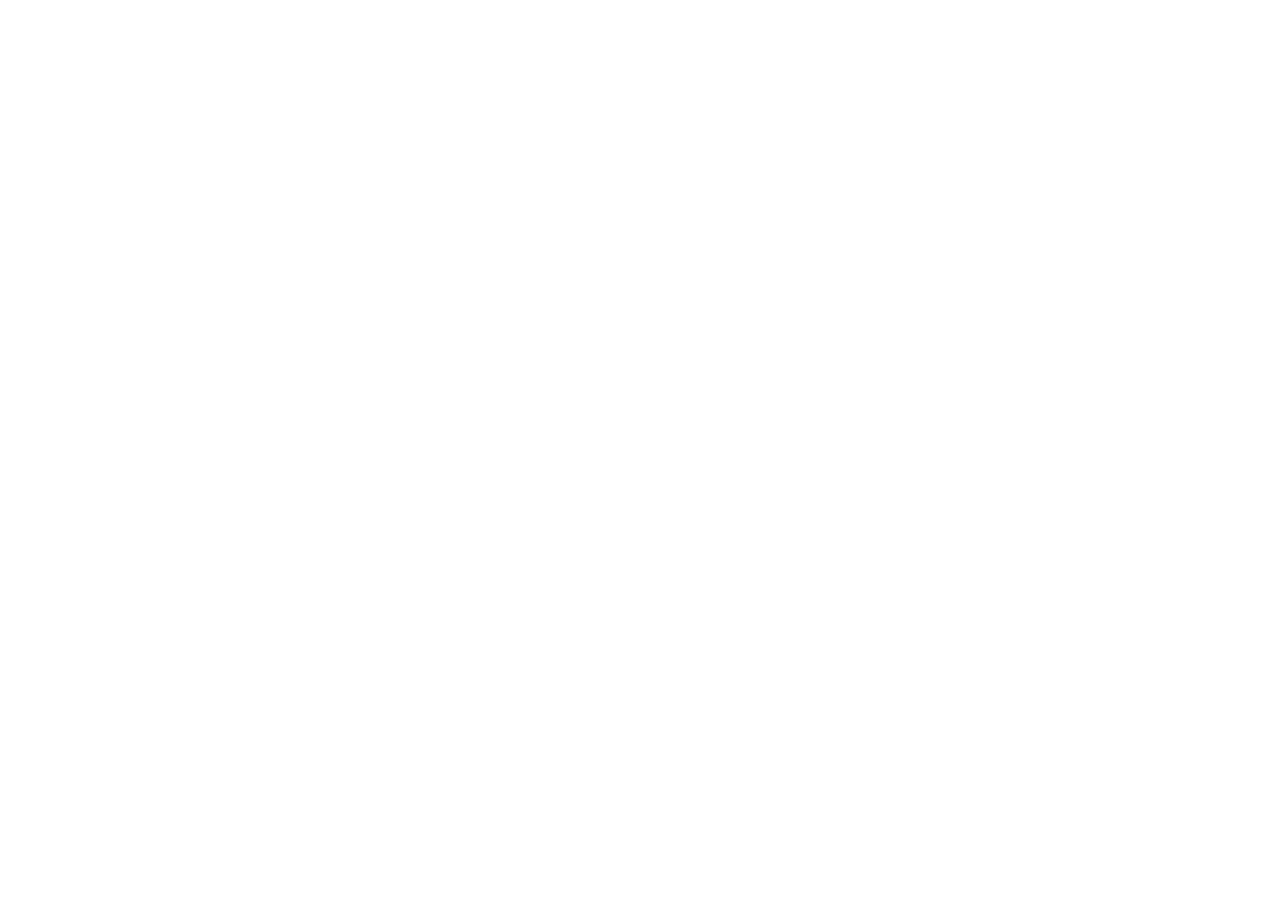
==== index.html @ 3b426c04 "Added Base project structure" ====
<!DOCTYPE html>
<html lang="en">
    <head>
        <meta charset="UTF-8" />
        <meta http-equiv="X-UA-Compatible" content="IE=edge" />
        <meta name="viewport" content="width=device-width, initial-scale=1.0" />
        <link rel="stylesheet" href="./styles/global.css" />
        <link rel="stylesheet" href="./styles/home.css" />
        <script src="./javascript/index.js" defer></script>
        <title>FrontFaangs</title>
    </head>
    <body></body>
</html>
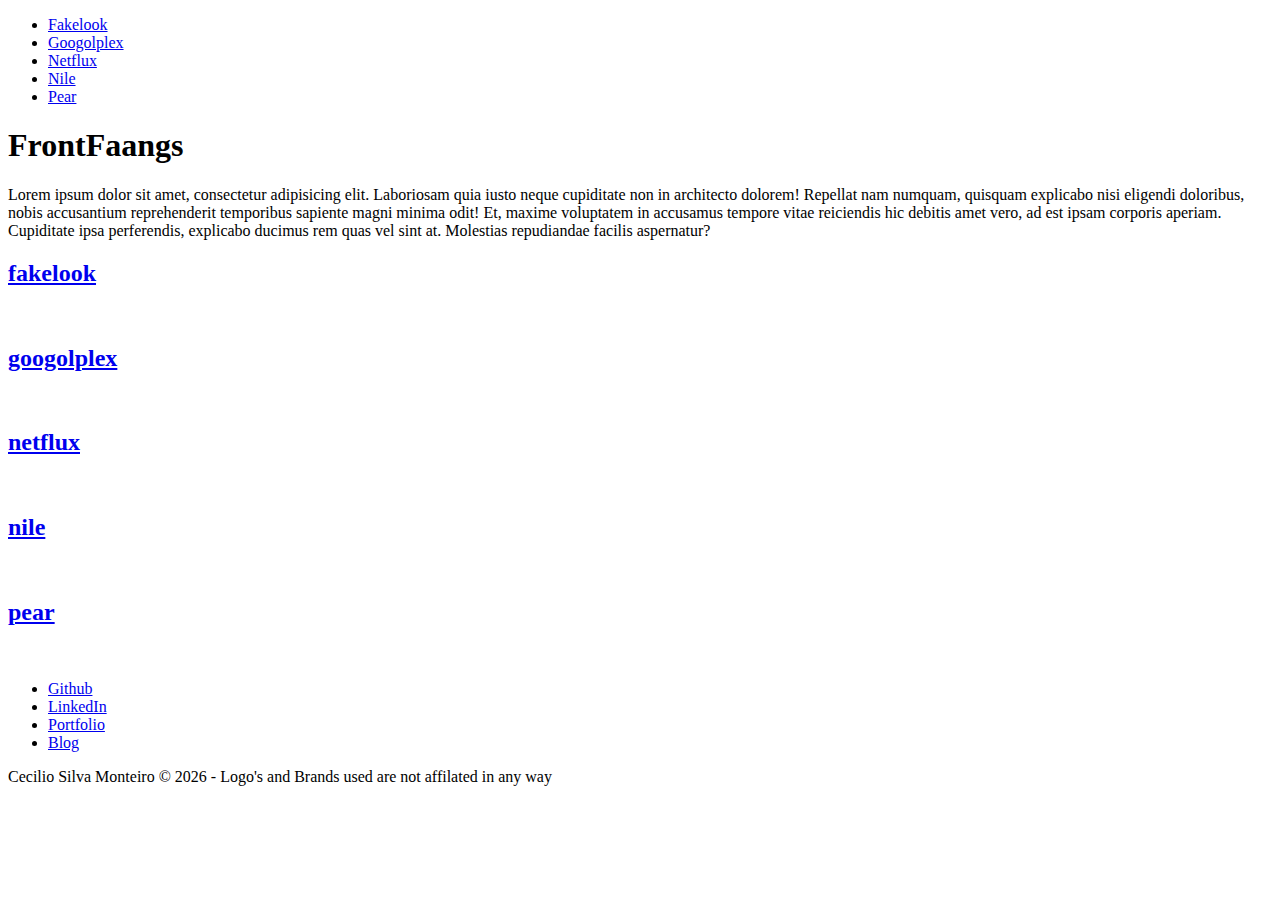
==== commit e1eb8655: "Added Homepage Skeleton" ====
--- a/index.html
+++ b/index.html
@@ -5,9 +5,81 @@
         <meta http-equiv="X-UA-Compatible" content="IE=edge" />
         <meta name="viewport" content="width=device-width, initial-scale=1.0" />
         <link rel="stylesheet" href="./styles/global.css" />
-        <link rel="stylesheet" href="./styles/home.css" />
+        <link rel="stylesheet" href="./styles/index.css" />
         <script src="./javascript/index.js" defer></script>
+        <script src="./javascript/home.js" defer></script>
         <title>FrontFaangs</title>
     </head>
-    <body></body>
+    <body>
+        <header>
+            <nav id="nav-bar">
+                <ul id="nav-items">
+                    <li id="nav-item"><a id="nav-link" href="./pages/fakelook.html">Fakelook</a></li>
+                    <li id="nav-item"><a id="nav-link" href="./pages/googolplex.html">Googolplex</a></li>
+                    <li id="nav-item"><a id="nav-link" href="./pages/netflux.html">Netflux</a></li>
+                    <li id="nav-item"><a id="nav-link" href="./pages/nile.html">Nile</a></li>
+                    <li id="nav-item"><a id="nav-link" href="./pages/pear.html">Pear</a></li>
+                </ul>
+            </nav>
+        </header>
+
+        <section id="hero-section">
+            <h1 class="hero-title">FrontFaangs</h1>
+            <p class="hero-description">
+                Lorem ipsum dolor sit amet, consectetur adipisicing elit. Laboriosam quia iusto neque cupiditate non in
+                architecto dolorem! Repellat nam numquam, quisquam explicabo nisi eligendi doloribus, nobis accusantium
+                reprehenderit temporibus sapiente magni minima odit! Et, maxime voluptatem in accusamus tempore vitae
+                reiciendis hic debitis amet vero, ad est ipsam corporis aperiam. Cupiditate ipsa perferendis, explicabo
+                ducimus rem quas vel sint at. Molestias repudiandae facilis aspernatur?
+            </p>
+        </section>
+
+        <section id="page-cards-section">
+            <a href="./pages/fakelook.html">
+                <article id="page-card">
+                    <h2 id="page-card-title">fakelook</h2>
+                    <img src="" alt="" id="page-card-image" />
+                </article>
+            </a>
+            <a href="./pages/googolplex.html">
+                <article id="page-card">
+                    <h2 id="page-card-title">googolplex</h2>
+                    <img src="" alt="" id="page-card-image" />
+                </article>
+            </a>
+            <a href="./pages/netflux.html">
+                <article id="page-card">
+                    <h2 id="page-card-title">netflux</h2>
+                    <img src="" alt="" id="page-card-image" />
+                </article>
+            </a>
+            <a href="./pages/nile.html">
+                <article id="page-card">
+                    <h2 id="page-card-title">nile</h2>
+                    <img src="" alt="" id="page-card-image" />
+                </article>
+            </a>
+            <a href="./pages/pear.html">
+                <article id="page-card">
+                    <h2 id="page-card-title">pear</h2>
+                    <img src="" alt="" id="page-card-image" />
+                </article>
+            </a>
+        </section>
+
+        <footer>
+            <ul id="footer-links">
+                <li id="footer-link"><a href="https://github.com/CecilioSilva">Github</a></li>
+                <li id="footer-link">
+                    <a href="https://www.linkedin.com/in/cecilio-silva-monteiro-24b3b719b/">LinkedIn</a>
+                </li>
+                <li id="footer-link"><a href="https://www.ceciliosilva.me/">Portfolio</a></li>
+                <li id="footer-link"><a href="https://www.ceciliosilva.me/blog">Blog</a></li>
+            </ul>
+            <p id="footer-copyright">
+                Cecilio Silva Monteiro &copy; <span id="copyright"></span> - Logo's and Brands used are not affilated in
+                any way
+            </p>
+        </footer>
+    </body>
 </html>
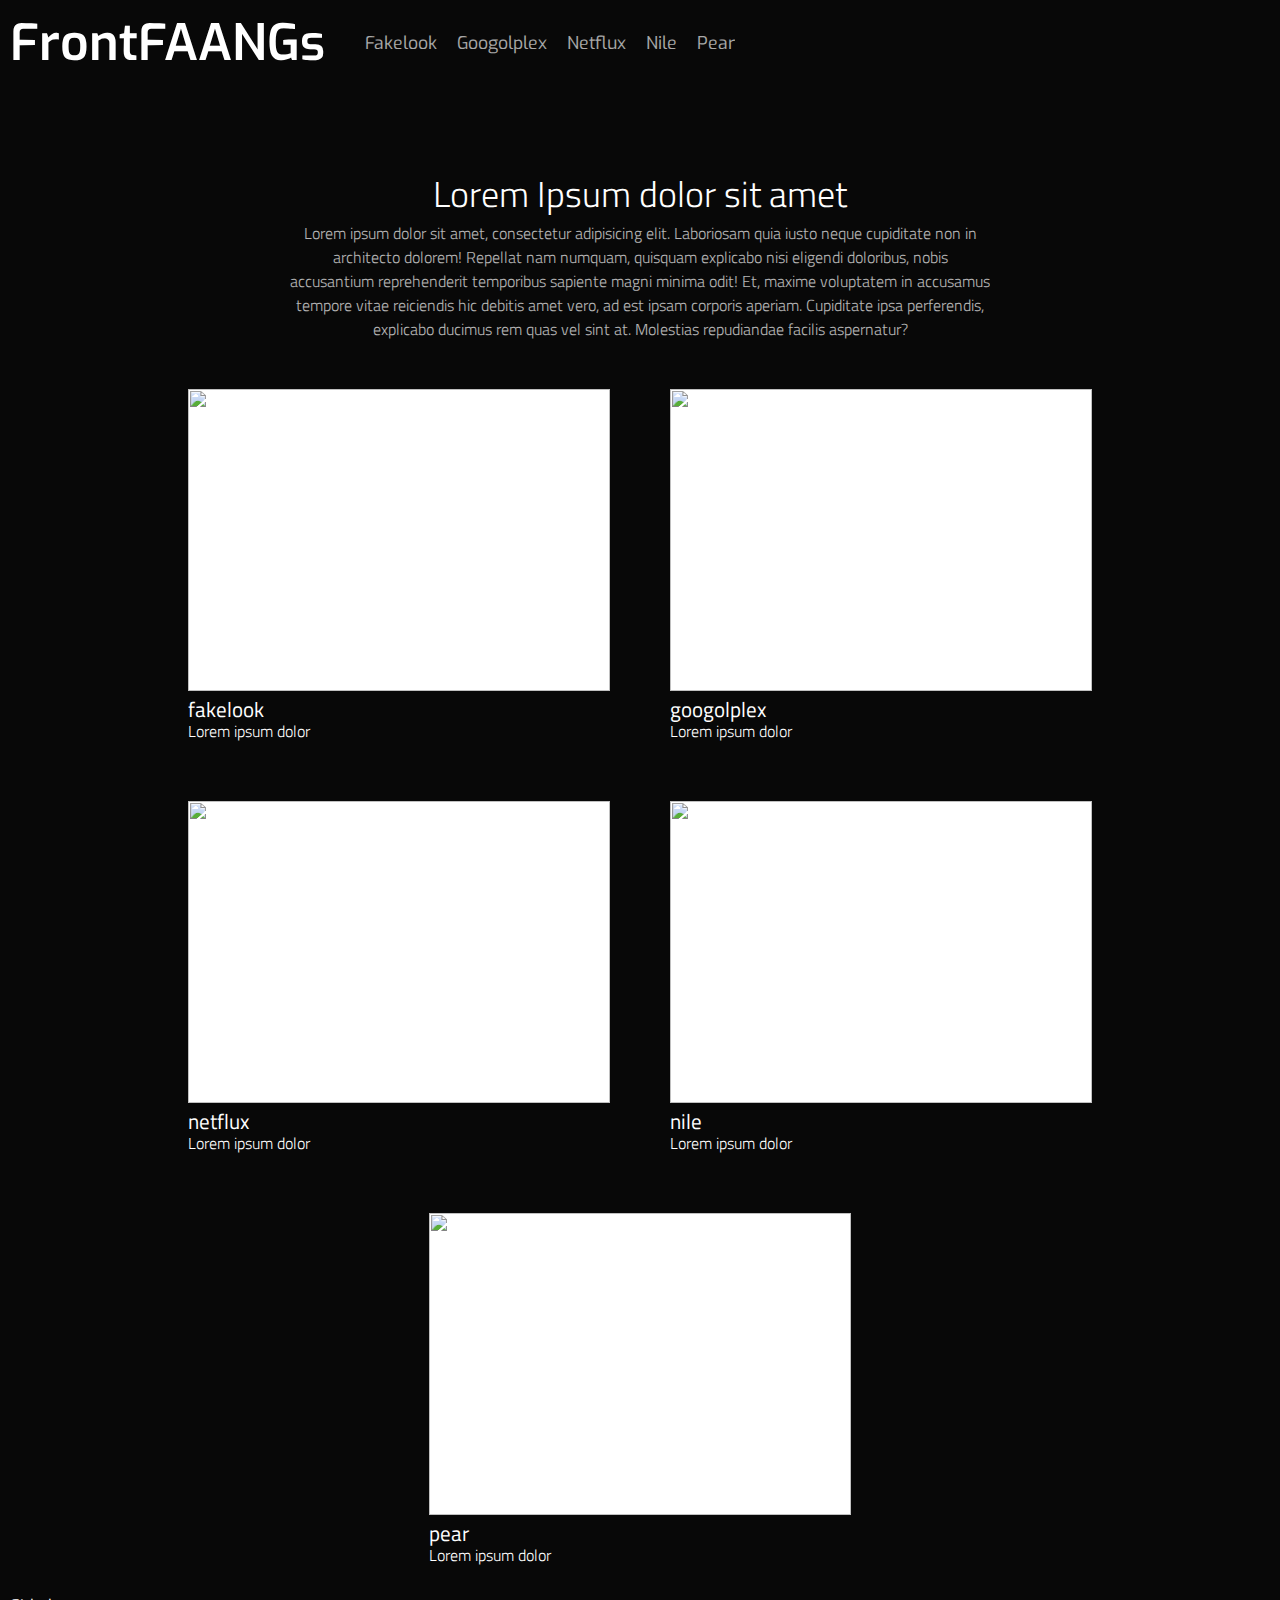
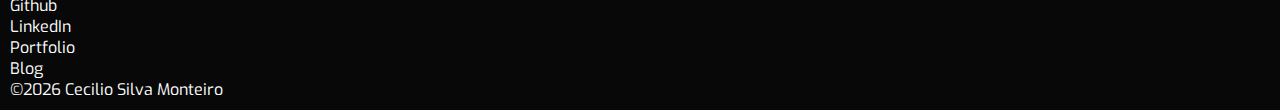
==== commit 3ead7278: "Added home page with css styling" ====
--- a/index.html
+++ b/index.html
@@ -1,85 +1,143 @@
 <!DOCTYPE html>
 <html lang="en">
-    <head>
-        <meta charset="UTF-8" />
-        <meta http-equiv="X-UA-Compatible" content="IE=edge" />
-        <meta name="viewport" content="width=device-width, initial-scale=1.0" />
-        <link rel="stylesheet" href="./styles/global.css" />
-        <link rel="stylesheet" href="./styles/index.css" />
-        <script src="./javascript/index.js" defer></script>
-        <script src="./javascript/home.js" defer></script>
-        <title>FrontFaangs</title>
-    </head>
-    <body>
-        <header>
-            <nav id="nav-bar">
-                <ul id="nav-items">
-                    <li id="nav-item"><a id="nav-link" href="./pages/fakelook.html">Fakelook</a></li>
-                    <li id="nav-item"><a id="nav-link" href="./pages/googolplex.html">Googolplex</a></li>
-                    <li id="nav-item"><a id="nav-link" href="./pages/netflux.html">Netflux</a></li>
-                    <li id="nav-item"><a id="nav-link" href="./pages/nile.html">Nile</a></li>
-                    <li id="nav-item"><a id="nav-link" href="./pages/pear.html">Pear</a></li>
-                </ul>
-            </nav>
-        </header>
-
-        <section id="hero-section">
-            <h1 class="hero-title">FrontFaangs</h1>
-            <p class="hero-description">
-                Lorem ipsum dolor sit amet, consectetur adipisicing elit. Laboriosam quia iusto neque cupiditate non in
-                architecto dolorem! Repellat nam numquam, quisquam explicabo nisi eligendi doloribus, nobis accusantium
-                reprehenderit temporibus sapiente magni minima odit! Et, maxime voluptatem in accusamus tempore vitae
-                reiciendis hic debitis amet vero, ad est ipsam corporis aperiam. Cupiditate ipsa perferendis, explicabo
-                ducimus rem quas vel sint at. Molestias repudiandae facilis aspernatur?
-            </p>
-        </section>
-
-        <section id="page-cards-section">
+  <head>
+    <meta charset="UTF-8" />
+    <meta http-equiv="X-UA-Compatible" content="IE=edge" />
+    <meta name="viewport" content="width=device-width, initial-scale=1.0" />
+    <link rel="preconnect" href="https://fonts.googleapis.com" />
+    <link rel="preconnect" href="https://fonts.gstatic.com" crossorigin />
+    <link
+      href="https://fonts.googleapis.com/css2?family=Exo:ital,wght@0,100;0,200;0,300;0,400;0,500;0,600;0,700;0,800;0,900;1,100;1,200;1,300;1,400;1,500;1,600;1,700;1,800;1,900&display=swap"
+      rel="stylesheet"
+    />
+    <link rel="preconnect" href="https://fonts.googleapis.com" />
+    <link rel="preconnect" href="https://fonts.gstatic.com" crossorigin />
+    <link
+      href="https://fonts.googleapis.com/css2?family=Titillium+Web:ital,wght@0,200;0,300;0,400;0,600;0,700;0,900;1,200;1,300;1,400;1,600;1,700&display=swap"
+      rel="stylesheet"
+    />
+    <link rel="stylesheet" href="./styles/global.css" />
+    <link rel="stylesheet" href="./styles/index.css" />
+    <script src="./javascript/index.js" defer></script>
+    <script src="./javascript/home.js" defer></script>
+    <title>FrontFAANGs</title>
+  </head>
+  <body>
+    <header>
+      <nav id="nav-bar">
+        <ul id="nav-items">
+          <div id="nav-logo">
+            <h1 id="logo">FrontFAANGs</h1>
+          </div>
+          <hr id="nav-divider" />
+          <ul id="nav-links">
             <a href="./pages/fakelook.html">
-                <article id="page-card">
-                    <h2 id="page-card-title">fakelook</h2>
-                    <img src="" alt="" id="page-card-image" />
-                </article>
+              <li id="nav-link">Fakelook</li>
             </a>
             <a href="./pages/googolplex.html">
-                <article id="page-card">
-                    <h2 id="page-card-title">googolplex</h2>
-                    <img src="" alt="" id="page-card-image" />
-                </article>
+              <li id="nav-link">Googolplex</li>
             </a>
             <a href="./pages/netflux.html">
-                <article id="page-card">
-                    <h2 id="page-card-title">netflux</h2>
-                    <img src="" alt="" id="page-card-image" />
-                </article>
+              <li id="nav-link">Netflux</li>
             </a>
             <a href="./pages/nile.html">
-                <article id="page-card">
-                    <h2 id="page-card-title">nile</h2>
-                    <img src="" alt="" id="page-card-image" />
-                </article>
+              <li id="nav-link">Nile</li>
             </a>
             <a href="./pages/pear.html">
-                <article id="page-card">
-                    <h2 id="page-card-title">pear</h2>
-                    <img src="" alt="" id="page-card-image" />
-                </article>
+              <li id="nav-link">Pear</li>
             </a>
-        </section>
+          </ul>
+        </ul>
+      </nav>
+    </header>
 
-        <footer>
-            <ul id="footer-links">
-                <li id="footer-link"><a href="https://github.com/CecilioSilva">Github</a></li>
-                <li id="footer-link">
-                    <a href="https://www.linkedin.com/in/cecilio-silva-monteiro-24b3b719b/">LinkedIn</a>
-                </li>
-                <li id="footer-link"><a href="https://www.ceciliosilva.me/">Portfolio</a></li>
-                <li id="footer-link"><a href="https://www.ceciliosilva.me/blog">Blog</a></li>
-            </ul>
-            <p id="footer-copyright">
-                Cecilio Silva Monteiro &copy; <span id="copyright"></span> - Logo's and Brands used are not affilated in
-                any way
-            </p>
-        </footer>
-    </body>
+    <section id="hero-section">
+      <h2 id="hero-title">Lorem Ipsum dolor sit amet</h2>
+      <p id="hero-description">
+        Lorem ipsum dolor sit amet, consectetur adipisicing elit. Laboriosam
+        quia iusto neque cupiditate non in architecto dolorem! Repellat nam
+        numquam, quisquam explicabo nisi eligendi doloribus, nobis accusantium
+        reprehenderit temporibus sapiente magni minima odit! Et, maxime
+        voluptatem in accusamus tempore vitae reiciendis hic debitis amet vero,
+        ad est ipsam corporis aperiam. Cupiditate ipsa perferendis, explicabo
+        ducimus rem quas vel sint at. Molestias repudiandae facilis aspernatur?
+      </p>
+    </section>
+
+    <section id="page-cards-section">
+      <article id="page-card">
+        <a id="page-card-link" href="./pages/fakelook.html">
+          <img src="" alt="" id="page-card-image" />
+          <div id="card-hover-icon">
+            <img src="" alt="hover icon" id="hover-icon" />
+          </div>
+        </a>
+        <h3 id="page-card-title">fakelook</h3>
+        <p id="page-description">Lorem ipsum dolor</p>
+      </article>
+      <article id="page-card">
+        <a id="page-card-link" href="./pages/googolplex.html">
+          <img src="" alt="" id="page-card-image" />
+          <div id="card-hover-icon">
+            <img src="" alt="hover icon" id="hover-icon" />
+          </div>
+        </a>
+        <h3 id="page-card-title">googolplex</h3>
+        <p id="page-description">Lorem ipsum dolor</p>
+      </article>
+      <article id="page-card">
+        <a id="page-card-link" href="./pages/netflux.html">
+          <img src="" alt="" id="page-card-image" />
+          <div id="card-hover-icon">
+            <img src="" alt="hover icon" id="hover-icon" />
+          </div>
+        </a>
+        <h3 id="page-card-title">netflux</h3>
+        <p id="page-description">Lorem ipsum dolor</p>
+      </article>
+      <article id="page-card">
+        <a id="page-card-link" href="./pages/nile.html">
+          <img src="" alt="" id="page-card-image" />
+          <div id="card-hover-icon">
+            <img src="" alt="hover icon" id="hover-icon" />
+          </div>
+        </a>
+        <h3 id="page-card-title">nile</h3>
+        <p id="page-description">Lorem ipsum dolor</p>
+      </article>
+      <article id="page-card">
+        <a id="page-card-link" href="./pages/pear.html">
+          <img src="" alt="" id="page-card-image" />
+          <div id="card-hover-icon">
+            <img src="" alt="hover icon" id="hover-icon" />
+          </div>
+        </a>
+        <h3 id="page-card-title">pear</h3>
+        <p id="page-description">Lorem ipsum dolor</p>
+      </article>
+    </section>
+
+    <footer>
+      <ul id="footer-links">
+        <li id="footer-link">
+          <a href="https://github.com/CecilioSilva">Github</a>
+        </li>
+        <li id="footer-link">
+          <a
+            href="https://www.linkedin.com/in/cecilio-silva-monteiro-24b3b719b/"
+            >LinkedIn</a
+          >
+        </li>
+        <li id="footer-link">
+          <a href="https://www.ceciliosilva.me/">Portfolio</a>
+        </li>
+        <li id="footer-link">
+          <a href="https://www.ceciliosilva.me/blog">Blog</a>
+        </li>
+      </ul>
+      <a id="footer-copyright" href="https://www.github.com/CecilioSilva">
+        &copy;<span id="copyright"></span> Cecilio Silva Monteiro
+      </a>
+    </footer>
+  </body>
 </html>
--- a/styles/index.css
+++ b/styles/index.css
@@ -0,0 +1,151 @@
+:root {
+  --fg-color: #ffffff;
+  --bg-color: #080808;
+  --accent-color: #e63946;
+  --primary-font: "Titillium Web", sans-serif;
+  --secondary-font: "Exo", sans-serif;
+}
+
+* {
+  box-sizing: border-box;
+}
+
+html,
+body {
+  margin: 0;
+  padding: 0;
+}
+
+body {
+  padding: 10px;
+  font-family: var(--secondary-font);
+  background-color: var(--bg-color);
+  color: var(--fg-color);
+}
+
+a {
+  text-decoration: none;
+  color: var(--fg-color);
+}
+
+ul,
+li {
+  padding: 0px;
+  margin: 0px;
+  list-style: none;
+}
+
+/* Navigation */
+#nav-items {
+  width: 100%;
+  display: flex;
+  align-items: center;
+}
+
+#nav-logo > #logo {
+  font-size: 3.125rem;
+  line-height: 4.125rem;
+  font-weight: 600;
+  margin: 0;
+  margin-right: 30px;
+  width: min-content;
+}
+
+#nav-links a {
+  text-decoration: none;
+}
+
+#nav-links {
+  display: flex;
+}
+
+#nav-link {
+  color: var(--fg-color);
+  opacity: 0.65;
+  display: inline;
+  padding: 10px;
+  font-weight: 400;
+  font-size: 1.1rem;
+}
+
+#nav-divider {
+  display: none;
+  width: 100%;
+  height: 1px;
+  opacity: 0.1;
+}
+
+@media screen and (max-width: 770px) {
+  #nav-divider {
+    display: block;
+  }
+  #nav-items {
+    flex-direction: column;
+  }
+}
+
+#nav-bar {
+  margin-bottom: 10vh;
+}
+
+/* Hero */
+section#hero-section {
+  margin-bottom: 2vh;
+  text-align: center;
+  font-family: var(--primary-font);
+}
+
+h2#hero-title {
+  margin: 0;
+  font-weight: 300;
+  font-size: 2.25rem;
+}
+
+#hero-description {
+  margin: 4px;
+  font-weight: 300;
+  font-size: 1rem;
+  opacity: 70%;
+  margin: auto;
+  max-width: 700px;
+}
+
+/* Cards */
+
+#page-cards-section {
+  display: flex;
+  flex-wrap: wrap;
+  justify-content: center;
+  align-items: center;
+}
+
+#page-card {
+  position: relative;
+  width: 422px;
+  font-family: var(--primary-font);
+  margin: 30px;
+}
+
+#page-card #page-card-image {
+  height: 302px;
+  width: 100%;
+  background-color: #ffffff;
+  cursor: pointer;
+}
+
+#page-card-title {
+  font-weight: 400;
+  margin: 0px;
+  line-height: 24px;
+  font-size: 1.3rem;
+}
+
+#page-description {
+  font-weight: 300;
+  line-height: 20px;
+  margin: 0px;
+}
+
+#card-hover-icon {
+  display: none;
+}
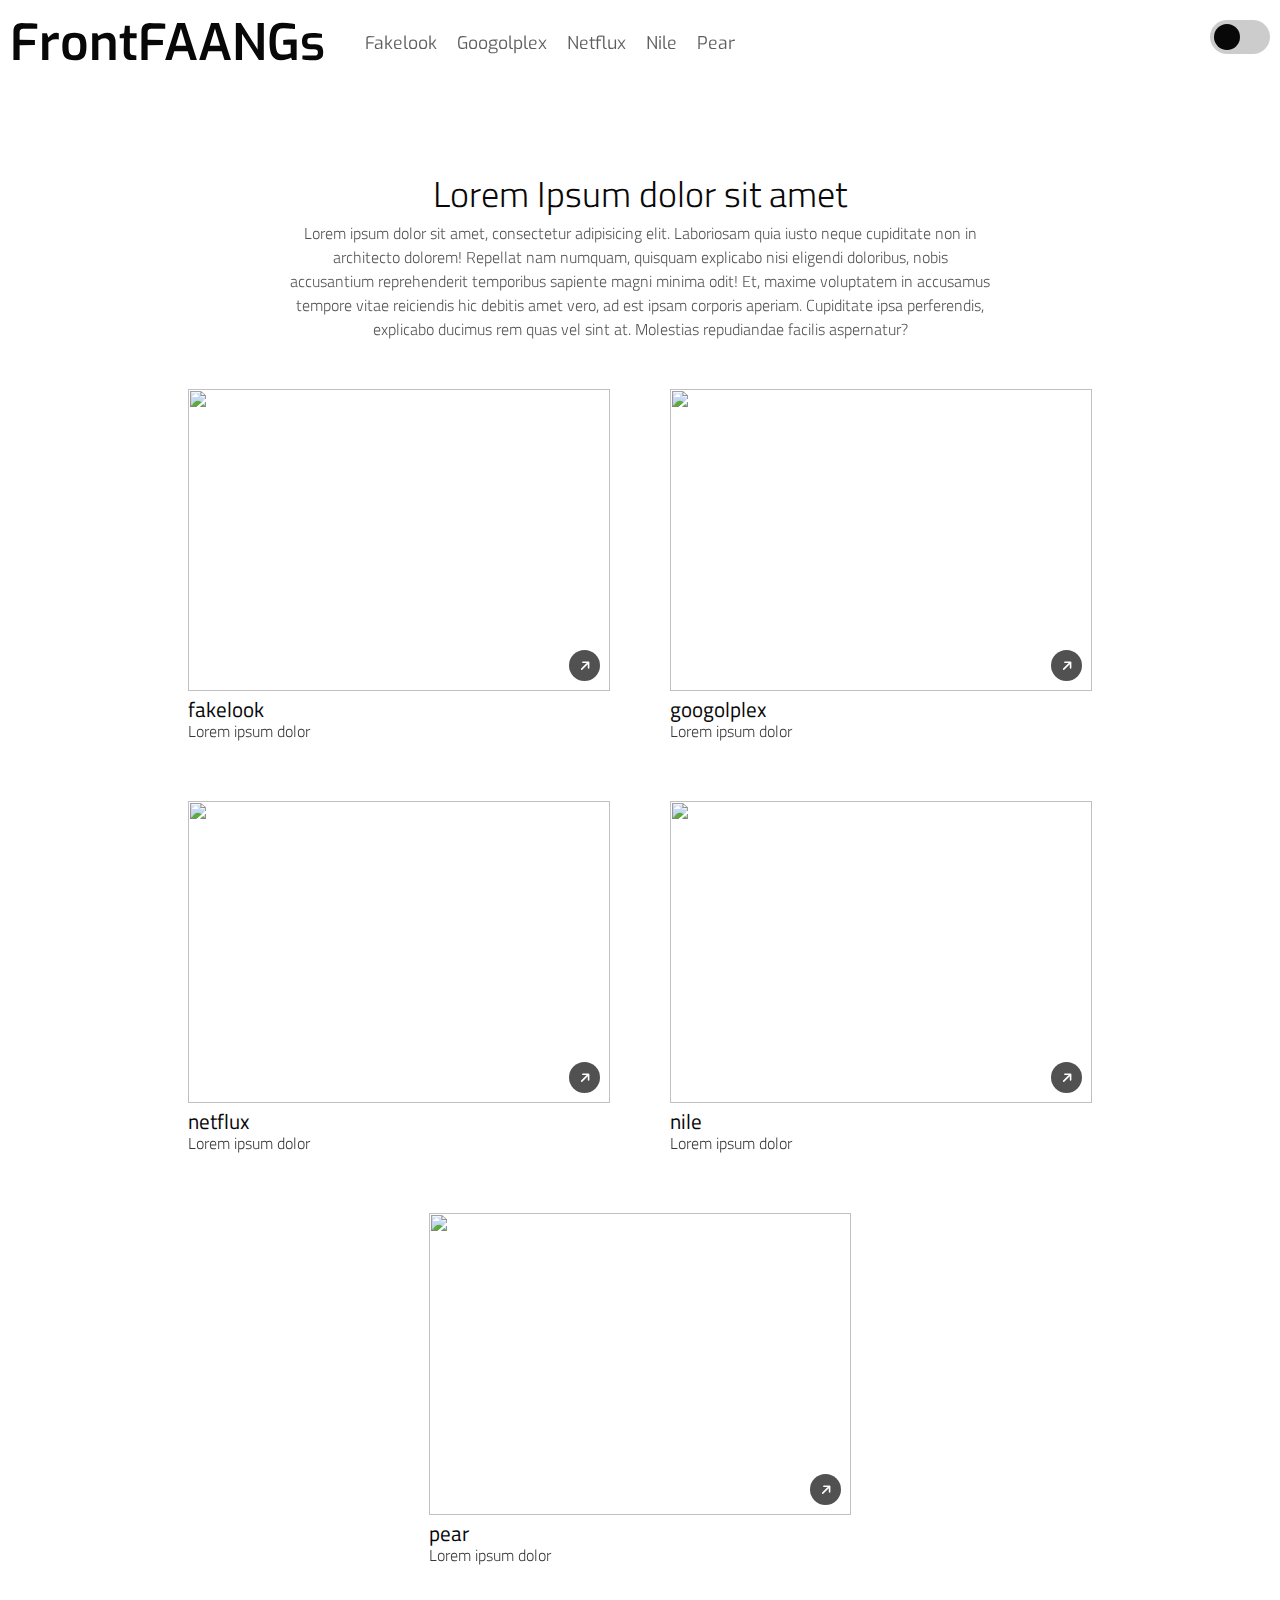
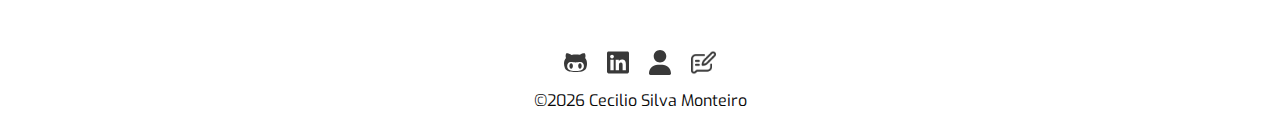
==== commit c7211e06: "Added main page styling and themes" ====
--- a/index.html
+++ b/index.html
@@ -48,6 +48,12 @@
             </a>
           </ul>
         </ul>
+        <div class="theme-switch-wrapper">
+          <label class="theme-switch" for="checkbox">
+            <input type="checkbox" id="checkbox" />
+            <div class="slider round"></div>
+          </label>
+        </div>
       </nav>
     </header>
 
@@ -67,9 +73,17 @@
     <section id="page-cards-section">
       <article id="page-card">
         <a id="page-card-link" href="./pages/fakelook.html">
-          <img src="" alt="" id="page-card-image" />
-          <div id="card-hover-icon">
-            <img src="" alt="hover icon" id="hover-icon" />
+          <img
+            src="https://images.pexels.com/photos/1779487/pexels-photo-1779487.jpeg?auto=compress&cs=tinysrgb&w=1260&h=750&dpr=1"
+            alt=""
+            id="page-card-image"
+          />
+          <div id="card-hover-icon">
+            <img
+              src="./images/homepage/up-arrow.svg"
+              alt="hover icon"
+              id="hover-icon"
+            />
           </div>
         </a>
         <h3 id="page-card-title">fakelook</h3>
@@ -77,9 +91,17 @@
       </article>
       <article id="page-card">
         <a id="page-card-link" href="./pages/googolplex.html">
-          <img src="" alt="" id="page-card-image" />
-          <div id="card-hover-icon">
-            <img src="" alt="hover icon" id="hover-icon" />
+          <img
+            src="https://images.pexels.com/photos/1779487/pexels-photo-1779487.jpeg?auto=compress&cs=tinysrgb&w=1260&h=750&dpr=1"
+            alt=""
+            id="page-card-image"
+          />
+          <div id="card-hover-icon">
+            <img
+              src="./images/homepage/up-arrow.svg"
+              alt="hover icon"
+              id="hover-icon"
+            />
           </div>
         </a>
         <h3 id="page-card-title">googolplex</h3>
@@ -87,9 +109,17 @@
       </article>
       <article id="page-card">
         <a id="page-card-link" href="./pages/netflux.html">
-          <img src="" alt="" id="page-card-image" />
-          <div id="card-hover-icon">
-            <img src="" alt="hover icon" id="hover-icon" />
+          <img
+            src="https://images.pexels.com/photos/1779487/pexels-photo-1779487.jpeg?auto=compress&cs=tinysrgb&w=1260&h=750&dpr=1"
+            alt=""
+            id="page-card-image"
+          />
+          <div id="card-hover-icon">
+            <img
+              src="./images/homepage/up-arrow.svg"
+              alt="hover icon"
+              id="hover-icon"
+            />
           </div>
         </a>
         <h3 id="page-card-title">netflux</h3>
@@ -97,9 +127,17 @@
       </article>
       <article id="page-card">
         <a id="page-card-link" href="./pages/nile.html">
-          <img src="" alt="" id="page-card-image" />
-          <div id="card-hover-icon">
-            <img src="" alt="hover icon" id="hover-icon" />
+          <img
+            src="https://images.pexels.com/photos/1779487/pexels-photo-1779487.jpeg?auto=compress&cs=tinysrgb&w=1260&h=750&dpr=1"
+            alt=""
+            id="page-card-image"
+          />
+          <div id="card-hover-icon">
+            <img
+              src="./images/homepage/up-arrow.svg"
+              alt="hover icon"
+              id="hover-icon"
+            />
           </div>
         </a>
         <h3 id="page-card-title">nile</h3>
@@ -107,9 +145,17 @@
       </article>
       <article id="page-card">
         <a id="page-card-link" href="./pages/pear.html">
-          <img src="" alt="" id="page-card-image" />
-          <div id="card-hover-icon">
-            <img src="" alt="hover icon" id="hover-icon" />
+          <img
+            src="https://images.pexels.com/photos/1779487/pexels-photo-1779487.jpeg?auto=compress&cs=tinysrgb&w=1260&h=750&dpr=1"
+            alt=""
+            id="page-card-image"
+          />
+          <div id="card-hover-icon">
+            <img
+              src="./images/homepage/up-arrow.svg"
+              alt="hover icon"
+              id="hover-icon"
+            />
           </div>
         </a>
         <h3 id="page-card-title">pear</h3>
@@ -120,19 +166,38 @@
     <footer>
       <ul id="footer-links">
         <li id="footer-link">
-          <a href="https://github.com/CecilioSilva">Github</a>
+          <a href="https://github.com/CecilioSilva">
+            <img
+              src="./images/homepage/github.svg"
+              alt="github"
+              id="footer-icon"
+            />
+          </a>
         </li>
         <li id="footer-link">
           <a
             href="https://www.linkedin.com/in/cecilio-silva-monteiro-24b3b719b/"
-            >LinkedIn</a
           >
-        </li>
-        <li id="footer-link">
-          <a href="https://www.ceciliosilva.me/">Portfolio</a>
-        </li>
-        <li id="footer-link">
-          <a href="https://www.ceciliosilva.me/blog">Blog</a>
+            <img
+              src="./images/homepage/linkedin.svg"
+              alt="linkedin"
+              id="footer-icon"
+            />
+          </a>
+        </li>
+        <li id="footer-link">
+          <a href="https://www.ceciliosilva.me/">
+            <img
+              src="./images/homepage/portfolio.svg"
+              alt="portfolio"
+              id="footer-icon"
+            />
+          </a>
+        </li>
+        <li id="footer-link">
+          <a href="https://www.ceciliosilva.me/blog">
+            <img src="./images/homepage/blog.png" alt="blog" id="footer-icon" />
+          </a>
         </li>
       </ul>
       <a id="footer-copyright" href="https://www.github.com/CecilioSilva">
--- a/styles/index.css
+++ b/styles/index.css
@@ -1,9 +1,23 @@
 :root {
+  --fg-color: #080808;
+  --fg-color-20: rgba(0, 0, 0, 0.2);
+  --bg-color: #ffffff;
+  --accent-color: #ff006e;
+  --icon-filter: invert(0%) sepia(8%) saturate(1633%) hue-rotate(327deg)
+    brightness(127%) contrast(94%);
+
+  --hover-icon-color: #080808;
+  --primary-font: "Titillium Web", sans-serif;
+  --secondary-font: "Exo", sans-serif;
+}
+
+[data-theme="dark"] {
   --fg-color: #ffffff;
+  --fg-color-20: rgba(255, 255, 255, 0.2);
   --bg-color: #080808;
   --accent-color: #e63946;
-  --primary-font: "Titillium Web", sans-serif;
-  --secondary-font: "Exo", sans-serif;
+  --icon-filter: invert(100%) sepia(2%) saturate(0%) hue-rotate(200deg)
+    brightness(103%) contrast(105%);
 }
 
 * {
@@ -36,6 +50,11 @@
 }
 
 /* Navigation */
+#nav-bar {
+  display: relative;
+  margin-bottom: 10vh;
+}
+
 #nav-items {
   width: 100%;
   display: flex;
@@ -55,6 +74,11 @@
   text-decoration: none;
 }
 
+#nav-link:hover {
+  opacity: 1;
+  text-decoration: underline;
+}
+
 #nav-links {
   display: flex;
 }
@@ -66,6 +90,7 @@
   padding: 10px;
   font-weight: 400;
   font-size: 1.1rem;
+  transition: all 0.5s;
 }
 
 #nav-divider {
@@ -82,10 +107,77 @@
   #nav-items {
     flex-direction: column;
   }
-}
-
-#nav-bar {
-  margin-bottom: 10vh;
+
+  #nav-logo {
+    width: 100%;
+    display: flex;
+    align-items: center;
+    justify-content: start;
+    padding-left: 10px;
+  }
+
+  #nav-logo #logo {
+    font-size: 1.563rem;
+    height: 50px;
+  }
+}
+
+.theme-switch-wrapper {
+  position: absolute;
+  top: 20px;
+  right: 10px;
+  display: flex;
+  align-items: center;
+}
+
+.theme-switch {
+  display: inline-block;
+  height: 34px;
+  position: relative;
+  width: 60px;
+}
+
+.theme-switch input {
+  display: none;
+}
+
+.slider {
+  background-color: var(--fg-color-20);
+
+  bottom: 0;
+  cursor: pointer;
+  left: 0;
+  position: absolute;
+  right: 0;
+  top: 0;
+  transition: 0.4s;
+}
+
+.slider:before {
+  background-color: var(--fg-color);
+  bottom: 4px;
+  content: "";
+  height: 26px;
+  left: 4px;
+  position: absolute;
+  transition: 0.4s;
+  width: 26px;
+}
+
+input:checked + .slider {
+  background-color: var(--accent-color);
+}
+
+input:checked + .slider:before {
+  transform: translateX(26px);
+}
+
+.slider.round {
+  border-radius: 34px;
+}
+
+.slider.round:before {
+  border-radius: 50%;
 }
 
 /* Hero */
@@ -117,6 +209,7 @@
   flex-wrap: wrap;
   justify-content: center;
   align-items: center;
+  margin-bottom: 5vh;
 }
 
 #page-card {
@@ -126,11 +219,22 @@
   margin: 30px;
 }
 
-#page-card #page-card-image {
+#page-card-link {
+  display: inline-block;
   height: 302px;
+  width: 422px;
+  cursor: pointer;
+  overflow: hidden;
+}
+
+#page-card-link #page-card-image {
+  height: 100%;
   width: 100%;
-  background-color: #ffffff;
-  cursor: pointer;
+  transition: all 0.5s;
+}
+
+#page-card-link #page-card-image:hover {
+  transform: scale(1.04);
 }
 
 #page-card-title {
@@ -144,8 +248,63 @@
   font-weight: 300;
   line-height: 20px;
   margin: 0px;
+  opacity: 0.8;
+}
+
+#page-card-link {
+  position: relative;
+}
+
+#page-card-link:hover #card-hover-icon {
+  background-color: var(--accent-color);
+  opacity: 1;
 }
 
 #card-hover-icon {
-  display: none;
-}
+  position: absolute;
+  bottom: 10px;
+  right: 10px;
+  display: flex;
+  justify-content: center;
+  align-items: center;
+  width: 31px;
+  height: 31px;
+  border-radius: 100%;
+  opacity: 0.7;
+  background-color: var(--hover-icon-color);
+  transition: background-color 0.2s ease;
+}
+
+/* Footer */
+footer {
+  display: flex;
+  flex-direction: column;
+  align-items: center;
+  justify-content: center;
+}
+#footer-links {
+  display: flex;
+  align-items: center;
+  justify-content: center;
+}
+
+#footer-copyright {
+  text-align: center;
+  opacity: 1;
+  font-size: 1rem;
+  font-weight: 400;
+}
+
+#footer-link {
+  padding: 10px;
+}
+
+#footer-icon {
+  height: 25px;
+  filter: var(--icon-filter);
+  opacity: 0.8;
+}
+
+#footer-link:hover #footer-icon {
+  opacity: 1;
+}
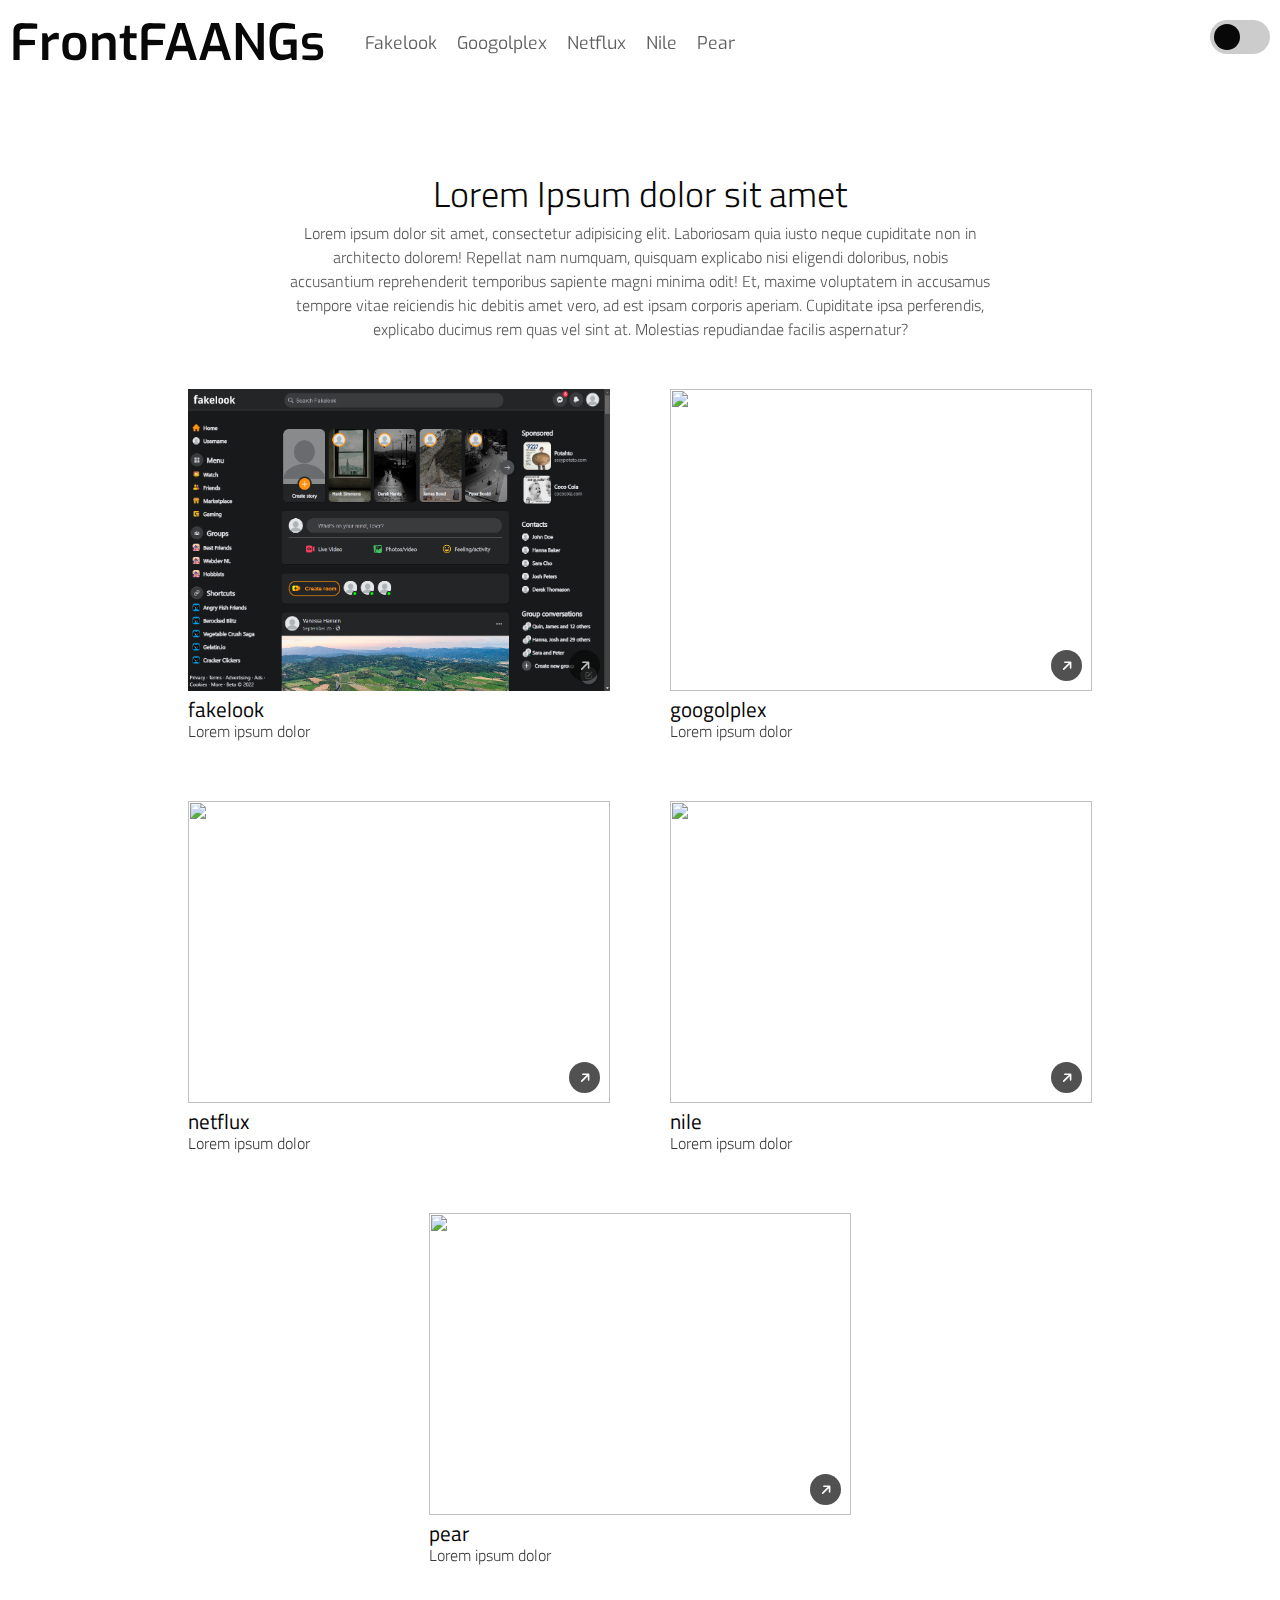
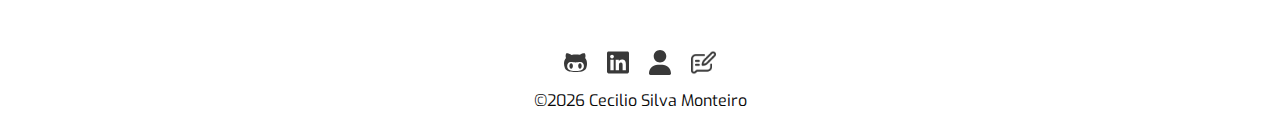
==== commit eb099d55: "Added fakelook preview" ====
--- a/index.html
+++ b/index.html
@@ -1,208 +1,168 @@
 <!DOCTYPE html>
 <html lang="en">
-  <head>
-    <meta charset="UTF-8" />
-    <meta http-equiv="X-UA-Compatible" content="IE=edge" />
-    <meta name="viewport" content="width=device-width, initial-scale=1.0" />
-    <link rel="preconnect" href="https://fonts.googleapis.com" />
-    <link rel="preconnect" href="https://fonts.gstatic.com" crossorigin />
-    <link
-      href="https://fonts.googleapis.com/css2?family=Exo:ital,wght@0,100;0,200;0,300;0,400;0,500;0,600;0,700;0,800;0,900;1,100;1,200;1,300;1,400;1,500;1,600;1,700;1,800;1,900&display=swap"
-      rel="stylesheet"
-    />
-    <link rel="preconnect" href="https://fonts.googleapis.com" />
-    <link rel="preconnect" href="https://fonts.gstatic.com" crossorigin />
-    <link
-      href="https://fonts.googleapis.com/css2?family=Titillium+Web:ital,wght@0,200;0,300;0,400;0,600;0,700;0,900;1,200;1,300;1,400;1,600;1,700&display=swap"
-      rel="stylesheet"
-    />
-    <link rel="stylesheet" href="./styles/global.css" />
-    <link rel="stylesheet" href="./styles/index.css" />
-    <script src="./javascript/index.js" defer></script>
-    <script src="./javascript/home.js" defer></script>
-    <title>FrontFAANGs</title>
-  </head>
-  <body>
-    <header>
-      <nav id="nav-bar">
-        <ul id="nav-items">
-          <div id="nav-logo">
-            <h1 id="logo">FrontFAANGs</h1>
-          </div>
-          <hr id="nav-divider" />
-          <ul id="nav-links">
-            <a href="./pages/fakelook.html">
-              <li id="nav-link">Fakelook</li>
+    <head>
+        <meta charset="UTF-8" />
+        <meta http-equiv="X-UA-Compatible" content="IE=edge" />
+        <meta name="viewport" content="width=device-width, initial-scale=1.0" />
+        <link rel="preconnect" href="https://fonts.googleapis.com" />
+        <link rel="preconnect" href="https://fonts.gstatic.com" crossorigin />
+        <link
+            href="https://fonts.googleapis.com/css2?family=Exo:ital,wght@0,100;0,200;0,300;0,400;0,500;0,600;0,700;0,800;0,900;1,100;1,200;1,300;1,400;1,500;1,600;1,700;1,800;1,900&display=swap"
+            rel="stylesheet"
+        />
+        <link rel="preconnect" href="https://fonts.googleapis.com" />
+        <link rel="preconnect" href="https://fonts.gstatic.com" crossorigin />
+        <link
+            href="https://fonts.googleapis.com/css2?family=Titillium+Web:ital,wght@0,200;0,300;0,400;0,600;0,700;0,900;1,200;1,300;1,400;1,600;1,700&display=swap"
+            rel="stylesheet"
+        />
+        <link rel="stylesheet" href="./styles/global.css" />
+        <link rel="stylesheet" href="./styles/index.css" />
+        <script src="./javascript/index.js" defer></script>
+        <script src="./javascript/home.js" defer></script>
+        <title>FrontFAANGs</title>
+    </head>
+    <body>
+        <header>
+            <nav id="nav-bar">
+                <ul id="nav-items">
+                    <div id="nav-logo">
+                        <h1 id="logo">FrontFAANGs</h1>
+                    </div>
+                    <hr id="nav-divider" />
+                    <ul id="nav-links">
+                        <a href="./pages/fakelook.html">
+                            <li id="nav-link">Fakelook</li>
+                        </a>
+                        <a href="./pages/googolplex.html">
+                            <li id="nav-link">Googolplex</li>
+                        </a>
+                        <a href="./pages/netflux.html">
+                            <li id="nav-link">Netflux</li>
+                        </a>
+                        <a href="./pages/nile.html">
+                            <li id="nav-link">Nile</li>
+                        </a>
+                        <a href="./pages/pear.html">
+                            <li id="nav-link">Pear</li>
+                        </a>
+                    </ul>
+                </ul>
+                <div class="theme-switch-wrapper">
+                    <label class="theme-switch" for="checkbox">
+                        <input type="checkbox" id="checkbox" />
+                        <div class="slider round"></div>
+                    </label>
+                </div>
+            </nav>
+        </header>
+
+        <section id="hero-section">
+            <h2 id="hero-title">Lorem Ipsum dolor sit amet</h2>
+            <p id="hero-description">
+                Lorem ipsum dolor sit amet, consectetur adipisicing elit. Laboriosam quia iusto neque cupiditate non in
+                architecto dolorem! Repellat nam numquam, quisquam explicabo nisi eligendi doloribus, nobis accusantium
+                reprehenderit temporibus sapiente magni minima odit! Et, maxime voluptatem in accusamus tempore vitae
+                reiciendis hic debitis amet vero, ad est ipsam corporis aperiam. Cupiditate ipsa perferendis, explicabo
+                ducimus rem quas vel sint at. Molestias repudiandae facilis aspernatur?
+            </p>
+        </section>
+
+        <section id="page-cards-section">
+            <article id="page-card">
+                <a id="page-card-link" href="./pages/fakelook.html">
+                    <img src="./images/homepage/pages/fakelook.png" alt="" id="page-card-image" />
+                    <div id="card-hover-icon">
+                        <img src="./images/homepage/up-arrow.svg" alt="hover icon" id="hover-icon" />
+                    </div>
+                </a>
+                <h3 id="page-card-title">fakelook</h3>
+                <p id="page-description">Lorem ipsum dolor</p>
+            </article>
+            <article id="page-card">
+                <a id="page-card-link" href="./pages/googolplex.html">
+                    <img
+                        src="https://images.pexels.com/photos/1779487/pexels-photo-1779487.jpeg?auto=compress&cs=tinysrgb&w=1260&h=750&dpr=1"
+                        alt=""
+                        id="page-card-image"
+                    />
+                    <div id="card-hover-icon">
+                        <img src="./images/homepage/up-arrow.svg" alt="hover icon" id="hover-icon" />
+                    </div>
+                </a>
+                <h3 id="page-card-title">googolplex</h3>
+                <p id="page-description">Lorem ipsum dolor</p>
+            </article>
+            <article id="page-card">
+                <a id="page-card-link" href="./pages/netflux.html">
+                    <img
+                        src="https://images.pexels.com/photos/1779487/pexels-photo-1779487.jpeg?auto=compress&cs=tinysrgb&w=1260&h=750&dpr=1"
+                        alt=""
+                        id="page-card-image"
+                    />
+                    <div id="card-hover-icon">
+                        <img src="./images/homepage/up-arrow.svg" alt="hover icon" id="hover-icon" />
+                    </div>
+                </a>
+                <h3 id="page-card-title">netflux</h3>
+                <p id="page-description">Lorem ipsum dolor</p>
+            </article>
+            <article id="page-card">
+                <a id="page-card-link" href="./pages/nile.html">
+                    <img
+                        src="https://images.pexels.com/photos/1779487/pexels-photo-1779487.jpeg?auto=compress&cs=tinysrgb&w=1260&h=750&dpr=1"
+                        alt=""
+                        id="page-card-image"
+                    />
+                    <div id="card-hover-icon">
+                        <img src="./images/homepage/up-arrow.svg" alt="hover icon" id="hover-icon" />
+                    </div>
+                </a>
+                <h3 id="page-card-title">nile</h3>
+                <p id="page-description">Lorem ipsum dolor</p>
+            </article>
+            <article id="page-card">
+                <a id="page-card-link" href="./pages/pear.html">
+                    <img
+                        src="https://images.pexels.com/photos/1779487/pexels-photo-1779487.jpeg?auto=compress&cs=tinysrgb&w=1260&h=750&dpr=1"
+                        alt=""
+                        id="page-card-image"
+                    />
+                    <div id="card-hover-icon">
+                        <img src="./images/homepage/up-arrow.svg" alt="hover icon" id="hover-icon" />
+                    </div>
+                </a>
+                <h3 id="page-card-title">pear</h3>
+                <p id="page-description">Lorem ipsum dolor</p>
+            </article>
+        </section>
+
+        <footer>
+            <ul id="footer-links">
+                <li id="footer-link">
+                    <a href="https://github.com/CecilioSilva">
+                        <img src="./images/homepage/github.svg" alt="github" id="footer-icon" />
+                    </a>
+                </li>
+                <li id="footer-link">
+                    <a href="https://www.linkedin.com/in/cecilio-silva-monteiro-24b3b719b/">
+                        <img src="./images/homepage/linkedin.svg" alt="linkedin" id="footer-icon" />
+                    </a>
+                </li>
+                <li id="footer-link">
+                    <a href="https://www.ceciliosilva.me/">
+                        <img src="./images/homepage/portfolio.svg" alt="portfolio" id="footer-icon" />
+                    </a>
+                </li>
+                <li id="footer-link">
+                    <a href="https://www.ceciliosilva.me/blog">
+                        <img src="./images/homepage/blog.png" alt="blog" id="footer-icon" />
+                    </a>
+                </li>
+            </ul>
+            <a id="footer-copyright" href="https://www.github.com/CecilioSilva">
+                &copy;<span id="copyright"></span> Cecilio Silva Monteiro
             </a>
-            <a href="./pages/googolplex.html">
-              <li id="nav-link">Googolplex</li>
-            </a>
-            <a href="./pages/netflux.html">
-              <li id="nav-link">Netflux</li>
-            </a>
-            <a href="./pages/nile.html">
-              <li id="nav-link">Nile</li>
-            </a>
-            <a href="./pages/pear.html">
-              <li id="nav-link">Pear</li>
-            </a>
-          </ul>
-        </ul>
-        <div class="theme-switch-wrapper">
-          <label class="theme-switch" for="checkbox">
-            <input type="checkbox" id="checkbox" />
-            <div class="slider round"></div>
-          </label>
-        </div>
-      </nav>
-    </header>
-
-    <section id="hero-section">
-      <h2 id="hero-title">Lorem Ipsum dolor sit amet</h2>
-      <p id="hero-description">
-        Lorem ipsum dolor sit amet, consectetur adipisicing elit. Laboriosam
-        quia iusto neque cupiditate non in architecto dolorem! Repellat nam
-        numquam, quisquam explicabo nisi eligendi doloribus, nobis accusantium
-        reprehenderit temporibus sapiente magni minima odit! Et, maxime
-        voluptatem in accusamus tempore vitae reiciendis hic debitis amet vero,
-        ad est ipsam corporis aperiam. Cupiditate ipsa perferendis, explicabo
-        ducimus rem quas vel sint at. Molestias repudiandae facilis aspernatur?
-      </p>
-    </section>
-
-    <section id="page-cards-section">
-      <article id="page-card">
-        <a id="page-card-link" href="./pages/fakelook.html">
-          <img
-            src="https://images.pexels.com/photos/1779487/pexels-photo-1779487.jpeg?auto=compress&cs=tinysrgb&w=1260&h=750&dpr=1"
-            alt=""
-            id="page-card-image"
-          />
-          <div id="card-hover-icon">
-            <img
-              src="./images/homepage/up-arrow.svg"
-              alt="hover icon"
-              id="hover-icon"
-            />
-          </div>
-        </a>
-        <h3 id="page-card-title">fakelook</h3>
-        <p id="page-description">Lorem ipsum dolor</p>
-      </article>
-      <article id="page-card">
-        <a id="page-card-link" href="./pages/googolplex.html">
-          <img
-            src="https://images.pexels.com/photos/1779487/pexels-photo-1779487.jpeg?auto=compress&cs=tinysrgb&w=1260&h=750&dpr=1"
-            alt=""
-            id="page-card-image"
-          />
-          <div id="card-hover-icon">
-            <img
-              src="./images/homepage/up-arrow.svg"
-              alt="hover icon"
-              id="hover-icon"
-            />
-          </div>
-        </a>
-        <h3 id="page-card-title">googolplex</h3>
-        <p id="page-description">Lorem ipsum dolor</p>
-      </article>
-      <article id="page-card">
-        <a id="page-card-link" href="./pages/netflux.html">
-          <img
-            src="https://images.pexels.com/photos/1779487/pexels-photo-1779487.jpeg?auto=compress&cs=tinysrgb&w=1260&h=750&dpr=1"
-            alt=""
-            id="page-card-image"
-          />
-          <div id="card-hover-icon">
-            <img
-              src="./images/homepage/up-arrow.svg"
-              alt="hover icon"
-              id="hover-icon"
-            />
-          </div>
-        </a>
-        <h3 id="page-card-title">netflux</h3>
-        <p id="page-description">Lorem ipsum dolor</p>
-      </article>
-      <article id="page-card">
-        <a id="page-card-link" href="./pages/nile.html">
-          <img
-            src="https://images.pexels.com/photos/1779487/pexels-photo-1779487.jpeg?auto=compress&cs=tinysrgb&w=1260&h=750&dpr=1"
-            alt=""
-            id="page-card-image"
-          />
-          <div id="card-hover-icon">
-            <img
-              src="./images/homepage/up-arrow.svg"
-              alt="hover icon"
-              id="hover-icon"
-            />
-          </div>
-        </a>
-        <h3 id="page-card-title">nile</h3>
-        <p id="page-description">Lorem ipsum dolor</p>
-      </article>
-      <article id="page-card">
-        <a id="page-card-link" href="./pages/pear.html">
-          <img
-            src="https://images.pexels.com/photos/1779487/pexels-photo-1779487.jpeg?auto=compress&cs=tinysrgb&w=1260&h=750&dpr=1"
-            alt=""
-            id="page-card-image"
-          />
-          <div id="card-hover-icon">
-            <img
-              src="./images/homepage/up-arrow.svg"
-              alt="hover icon"
-              id="hover-icon"
-            />
-          </div>
-        </a>
-        <h3 id="page-card-title">pear</h3>
-        <p id="page-description">Lorem ipsum dolor</p>
-      </article>
-    </section>
-
-    <footer>
-      <ul id="footer-links">
-        <li id="footer-link">
-          <a href="https://github.com/CecilioSilva">
-            <img
-              src="./images/homepage/github.svg"
-              alt="github"
-              id="footer-icon"
-            />
-          </a>
-        </li>
-        <li id="footer-link">
-          <a
-            href="https://www.linkedin.com/in/cecilio-silva-monteiro-24b3b719b/"
-          >
-            <img
-              src="./images/homepage/linkedin.svg"
-              alt="linkedin"
-              id="footer-icon"
-            />
-          </a>
-        </li>
-        <li id="footer-link">
-          <a href="https://www.ceciliosilva.me/">
-            <img
-              src="./images/homepage/portfolio.svg"
-              alt="portfolio"
-              id="footer-icon"
-            />
-          </a>
-        </li>
-        <li id="footer-link">
-          <a href="https://www.ceciliosilva.me/blog">
-            <img src="./images/homepage/blog.png" alt="blog" id="footer-icon" />
-          </a>
-        </li>
-      </ul>
-      <a id="footer-copyright" href="https://www.github.com/CecilioSilva">
-        &copy;<span id="copyright"></span> Cecilio Silva Monteiro
-      </a>
-    </footer>
-  </body>
+        </footer>
+    </body>
 </html>
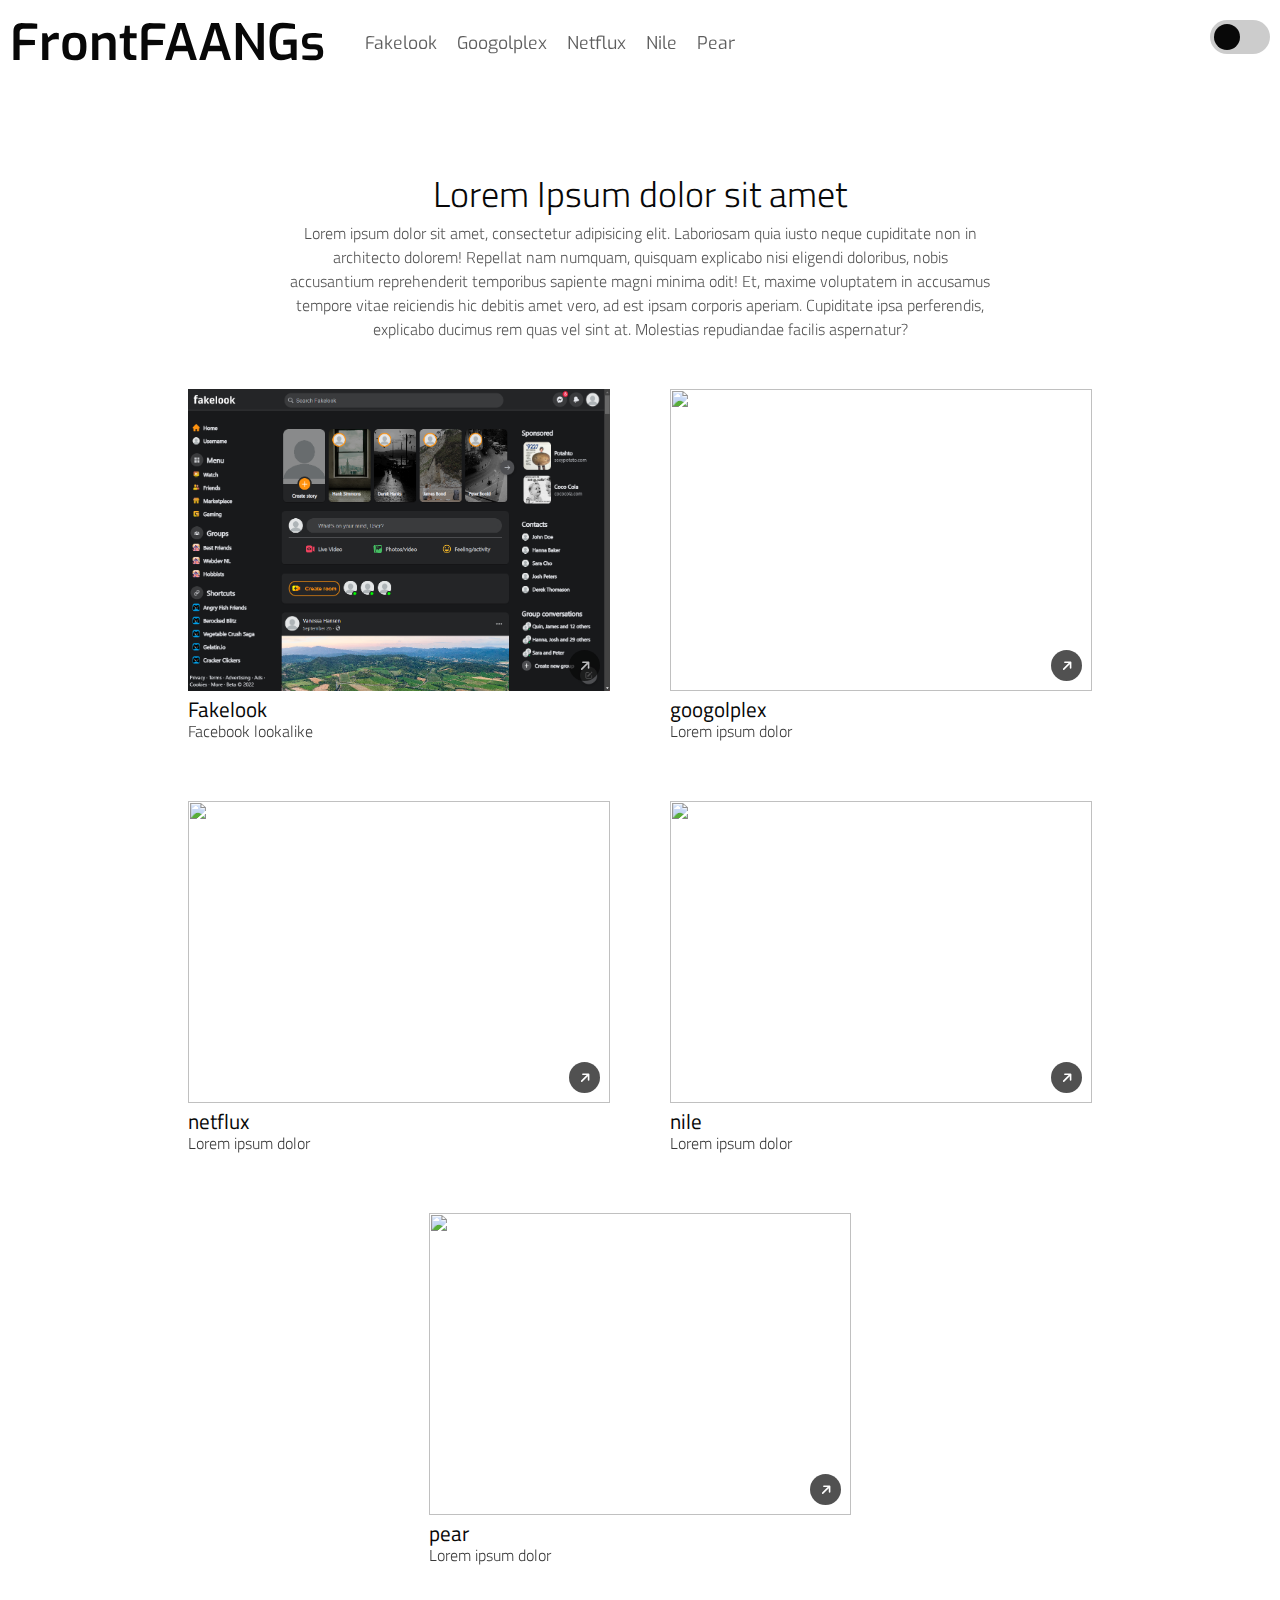
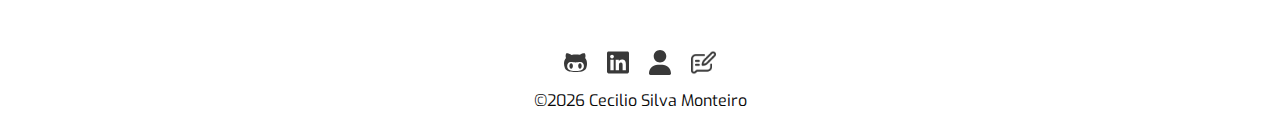
==== commit a363a389: "Added top banner" ====
--- a/index.html
+++ b/index.html
@@ -76,8 +76,8 @@
                         <img src="./images/homepage/up-arrow.svg" alt="hover icon" id="hover-icon" />
                     </div>
                 </a>
-                <h3 id="page-card-title">fakelook</h3>
-                <p id="page-description">Lorem ipsum dolor</p>
+                <h3 id="page-card-title">Fakelook</h3>
+                <p id="page-description">Facebook lookalike</p>
             </article>
             <article id="page-card">
                 <a id="page-card-link" href="./pages/googolplex.html">
--- a/styles/global.css
+++ b/styles/global.css
@@ -0,0 +1,25 @@
+#front-faangs-header {
+    position: sticky;
+    top: 0;
+    height: 30px;
+    background: #d62828;
+    z-index: 9999;
+    display: flex;
+    align-items: center;
+    justify-content: center;
+}
+
+#front-faangs-header a {
+    color: #ffffff;
+    font-weight: 500;
+}
+
+#front-faangs-header a:hover {
+    text-decoration: underline;
+}
+
+html,
+body {
+    margin: 0;
+    padding: 0;
+}
--- a/styles/index.css
+++ b/styles/index.css
@@ -1,310 +1,309 @@
 :root {
-  --fg-color: #080808;
-  --fg-color-20: rgba(0, 0, 0, 0.2);
-  --bg-color: #ffffff;
-  --accent-color: #ff006e;
-  --icon-filter: invert(0%) sepia(8%) saturate(1633%) hue-rotate(327deg)
-    brightness(127%) contrast(94%);
-
-  --hover-icon-color: #080808;
-  --primary-font: "Titillium Web", sans-serif;
-  --secondary-font: "Exo", sans-serif;
+    --fg-color: #080808;
+    --fg-color-20: rgba(0, 0, 0, 0.2);
+    --bg-color: #ffffff;
+    --accent-color: #ff006e;
+    --icon-filter: invert(0%) sepia(8%) saturate(1633%) hue-rotate(327deg) brightness(127%) contrast(94%);
+
+    --hover-icon-color: #080808;
+    --primary-font: "Titillium Web", sans-serif;
+    --secondary-font: "Exo", sans-serif;
 }
 
 [data-theme="dark"] {
-  --fg-color: #ffffff;
-  --fg-color-20: rgba(255, 255, 255, 0.2);
-  --bg-color: #080808;
-  --accent-color: #e63946;
-  --icon-filter: invert(100%) sepia(2%) saturate(0%) hue-rotate(200deg)
-    brightness(103%) contrast(105%);
+    --fg-color: #ffffff;
+    --fg-color-20: rgba(255, 255, 255, 0.2);
+    --bg-color: #080808;
+    --accent-color: #e63946;
+    --icon-filter: invert(100%) sepia(2%) saturate(0%) hue-rotate(200deg) brightness(103%) contrast(105%);
 }
 
 * {
-  box-sizing: border-box;
+    box-sizing: border-box;
+    transition: background-color 0.2s;
 }
 
 html,
 body {
-  margin: 0;
-  padding: 0;
+    margin: 0;
+    padding: 0;
 }
 
 body {
-  padding: 10px;
-  font-family: var(--secondary-font);
-  background-color: var(--bg-color);
-  color: var(--fg-color);
+    padding: 10px;
+    font-family: var(--secondary-font);
+    background-color: var(--bg-color);
+    color: var(--fg-color);
 }
 
 a {
-  text-decoration: none;
-  color: var(--fg-color);
+    text-decoration: none;
+    color: var(--fg-color);
 }
 
 ul,
 li {
-  padding: 0px;
-  margin: 0px;
-  list-style: none;
+    padding: 0px;
+    margin: 0px;
+    list-style: none;
 }
 
 /* Navigation */
 #nav-bar {
-  display: relative;
-  margin-bottom: 10vh;
+    display: relative;
+    margin-bottom: 10vh;
 }
 
 #nav-items {
-  width: 100%;
-  display: flex;
-  align-items: center;
+    width: 100%;
+    display: flex;
+    align-items: center;
 }
 
 #nav-logo > #logo {
-  font-size: 3.125rem;
-  line-height: 4.125rem;
-  font-weight: 600;
-  margin: 0;
-  margin-right: 30px;
-  width: min-content;
+    font-size: 3.125rem;
+    line-height: 4.125rem;
+    font-weight: 600;
+    margin: 0;
+    margin-right: 30px;
+    width: min-content;
 }
 
 #nav-links a {
-  text-decoration: none;
+    text-decoration: none;
 }
 
 #nav-link:hover {
-  opacity: 1;
-  text-decoration: underline;
+    opacity: 1;
+    text-decoration: underline;
 }
 
 #nav-links {
-  display: flex;
+    display: flex;
 }
 
 #nav-link {
-  color: var(--fg-color);
-  opacity: 0.65;
-  display: inline;
-  padding: 10px;
-  font-weight: 400;
-  font-size: 1.1rem;
-  transition: all 0.5s;
+    color: var(--fg-color);
+    opacity: 0.65;
+    display: inline;
+    padding: 10px;
+    font-weight: 400;
+    font-size: 1.1rem;
+    transition: all 0.5s;
 }
 
 #nav-divider {
-  display: none;
-  width: 100%;
-  height: 1px;
-  opacity: 0.1;
+    display: none;
+    width: 100%;
+    height: 1px;
+    opacity: 0.1;
 }
 
 @media screen and (max-width: 770px) {
-  #nav-divider {
-    display: block;
-  }
-  #nav-items {
-    flex-direction: column;
-  }
-
-  #nav-logo {
-    width: 100%;
-    display: flex;
-    align-items: center;
-    justify-content: start;
-    padding-left: 10px;
-  }
-
-  #nav-logo #logo {
-    font-size: 1.563rem;
-    height: 50px;
-  }
+    #nav-divider {
+        display: block;
+    }
+    #nav-items {
+        flex-direction: column;
+    }
+
+    #nav-logo {
+        width: 100%;
+        display: flex;
+        align-items: center;
+        justify-content: start;
+        padding-left: 10px;
+    }
+
+    #nav-logo #logo {
+        font-size: 1.563rem;
+        height: 50px;
+    }
 }
 
 .theme-switch-wrapper {
-  position: absolute;
-  top: 20px;
-  right: 10px;
-  display: flex;
-  align-items: center;
+    position: absolute;
+    top: 20px;
+    right: 10px;
+    display: flex;
+    align-items: center;
 }
 
 .theme-switch {
-  display: inline-block;
-  height: 34px;
-  position: relative;
-  width: 60px;
+    display: inline-block;
+    height: 34px;
+    position: relative;
+    width: 60px;
 }
 
 .theme-switch input {
-  display: none;
+    display: none;
 }
 
 .slider {
-  background-color: var(--fg-color-20);
-
-  bottom: 0;
-  cursor: pointer;
-  left: 0;
-  position: absolute;
-  right: 0;
-  top: 0;
-  transition: 0.4s;
+    background-color: var(--fg-color-20);
+
+    bottom: 0;
+    cursor: pointer;
+    left: 0;
+    position: absolute;
+    right: 0;
+    top: 0;
+    transition: 0.4s;
 }
 
 .slider:before {
-  background-color: var(--fg-color);
-  bottom: 4px;
-  content: "";
-  height: 26px;
-  left: 4px;
-  position: absolute;
-  transition: 0.4s;
-  width: 26px;
+    background-color: var(--fg-color);
+    bottom: 4px;
+    content: "";
+    height: 26px;
+    left: 4px;
+    position: absolute;
+    transition: 0.4s;
+    width: 26px;
 }
 
 input:checked + .slider {
-  background-color: var(--accent-color);
+    background-color: var(--accent-color);
 }
 
 input:checked + .slider:before {
-  transform: translateX(26px);
+    transform: translateX(26px);
 }
 
 .slider.round {
-  border-radius: 34px;
+    border-radius: 34px;
 }
 
 .slider.round:before {
-  border-radius: 50%;
+    border-radius: 50%;
 }
 
 /* Hero */
 section#hero-section {
-  margin-bottom: 2vh;
-  text-align: center;
-  font-family: var(--primary-font);
+    margin-bottom: 2vh;
+    text-align: center;
+    font-family: var(--primary-font);
 }
 
 h2#hero-title {
-  margin: 0;
-  font-weight: 300;
-  font-size: 2.25rem;
+    margin: 0;
+    font-weight: 300;
+    font-size: 2.25rem;
 }
 
 #hero-description {
-  margin: 4px;
-  font-weight: 300;
-  font-size: 1rem;
-  opacity: 70%;
-  margin: auto;
-  max-width: 700px;
+    margin: 4px;
+    font-weight: 300;
+    font-size: 1rem;
+    opacity: 70%;
+    margin: auto;
+    max-width: 700px;
 }
 
 /* Cards */
 
 #page-cards-section {
-  display: flex;
-  flex-wrap: wrap;
-  justify-content: center;
-  align-items: center;
-  margin-bottom: 5vh;
+    display: flex;
+    flex-wrap: wrap;
+    justify-content: center;
+    align-items: center;
+    margin-bottom: 5vh;
 }
 
 #page-card {
-  position: relative;
-  width: 422px;
-  font-family: var(--primary-font);
-  margin: 30px;
+    position: relative;
+    width: 422px;
+    font-family: var(--primary-font);
+    margin: 30px;
 }
 
 #page-card-link {
-  display: inline-block;
-  height: 302px;
-  width: 422px;
-  cursor: pointer;
-  overflow: hidden;
+    display: inline-block;
+    height: 302px;
+    width: 422px;
+    cursor: pointer;
+    overflow: hidden;
 }
 
 #page-card-link #page-card-image {
-  height: 100%;
-  width: 100%;
-  transition: all 0.5s;
+    height: 100%;
+    width: 100%;
+    transition: all 0.5s;
 }
 
 #page-card-link #page-card-image:hover {
-  transform: scale(1.04);
+    transform: scale(1.04);
 }
 
 #page-card-title {
-  font-weight: 400;
-  margin: 0px;
-  line-height: 24px;
-  font-size: 1.3rem;
+    font-weight: 400;
+    margin: 0px;
+    line-height: 24px;
+    font-size: 1.3rem;
 }
 
 #page-description {
-  font-weight: 300;
-  line-height: 20px;
-  margin: 0px;
-  opacity: 0.8;
+    font-weight: 300;
+    line-height: 20px;
+    margin: 0px;
+    opacity: 0.8;
 }
 
 #page-card-link {
-  position: relative;
+    position: relative;
 }
 
 #page-card-link:hover #card-hover-icon {
-  background-color: var(--accent-color);
-  opacity: 1;
+    background-color: var(--accent-color);
+    opacity: 1;
 }
 
 #card-hover-icon {
-  position: absolute;
-  bottom: 10px;
-  right: 10px;
-  display: flex;
-  justify-content: center;
-  align-items: center;
-  width: 31px;
-  height: 31px;
-  border-radius: 100%;
-  opacity: 0.7;
-  background-color: var(--hover-icon-color);
-  transition: background-color 0.2s ease;
+    position: absolute;
+    bottom: 10px;
+    right: 10px;
+    display: flex;
+    justify-content: center;
+    align-items: center;
+    width: 31px;
+    height: 31px;
+    border-radius: 100%;
+    opacity: 0.7;
+    background-color: var(--hover-icon-color);
+    transition: background-color 0.2s ease;
 }
 
 /* Footer */
 footer {
-  display: flex;
-  flex-direction: column;
-  align-items: center;
-  justify-content: center;
+    display: flex;
+    flex-direction: column;
+    align-items: center;
+    justify-content: center;
 }
 #footer-links {
-  display: flex;
-  align-items: center;
-  justify-content: center;
+    display: flex;
+    align-items: center;
+    justify-content: center;
 }
 
 #footer-copyright {
-  text-align: center;
-  opacity: 1;
-  font-size: 1rem;
-  font-weight: 400;
+    text-align: center;
+    opacity: 1;
+    font-size: 1rem;
+    font-weight: 400;
 }
 
 #footer-link {
-  padding: 10px;
+    padding: 10px;
 }
 
 #footer-icon {
-  height: 25px;
-  filter: var(--icon-filter);
-  opacity: 0.8;
+    height: 25px;
+    filter: var(--icon-filter);
+    opacity: 0.8;
 }
 
 #footer-link:hover #footer-icon {
-  opacity: 1;
-}
+    opacity: 1;
+}
